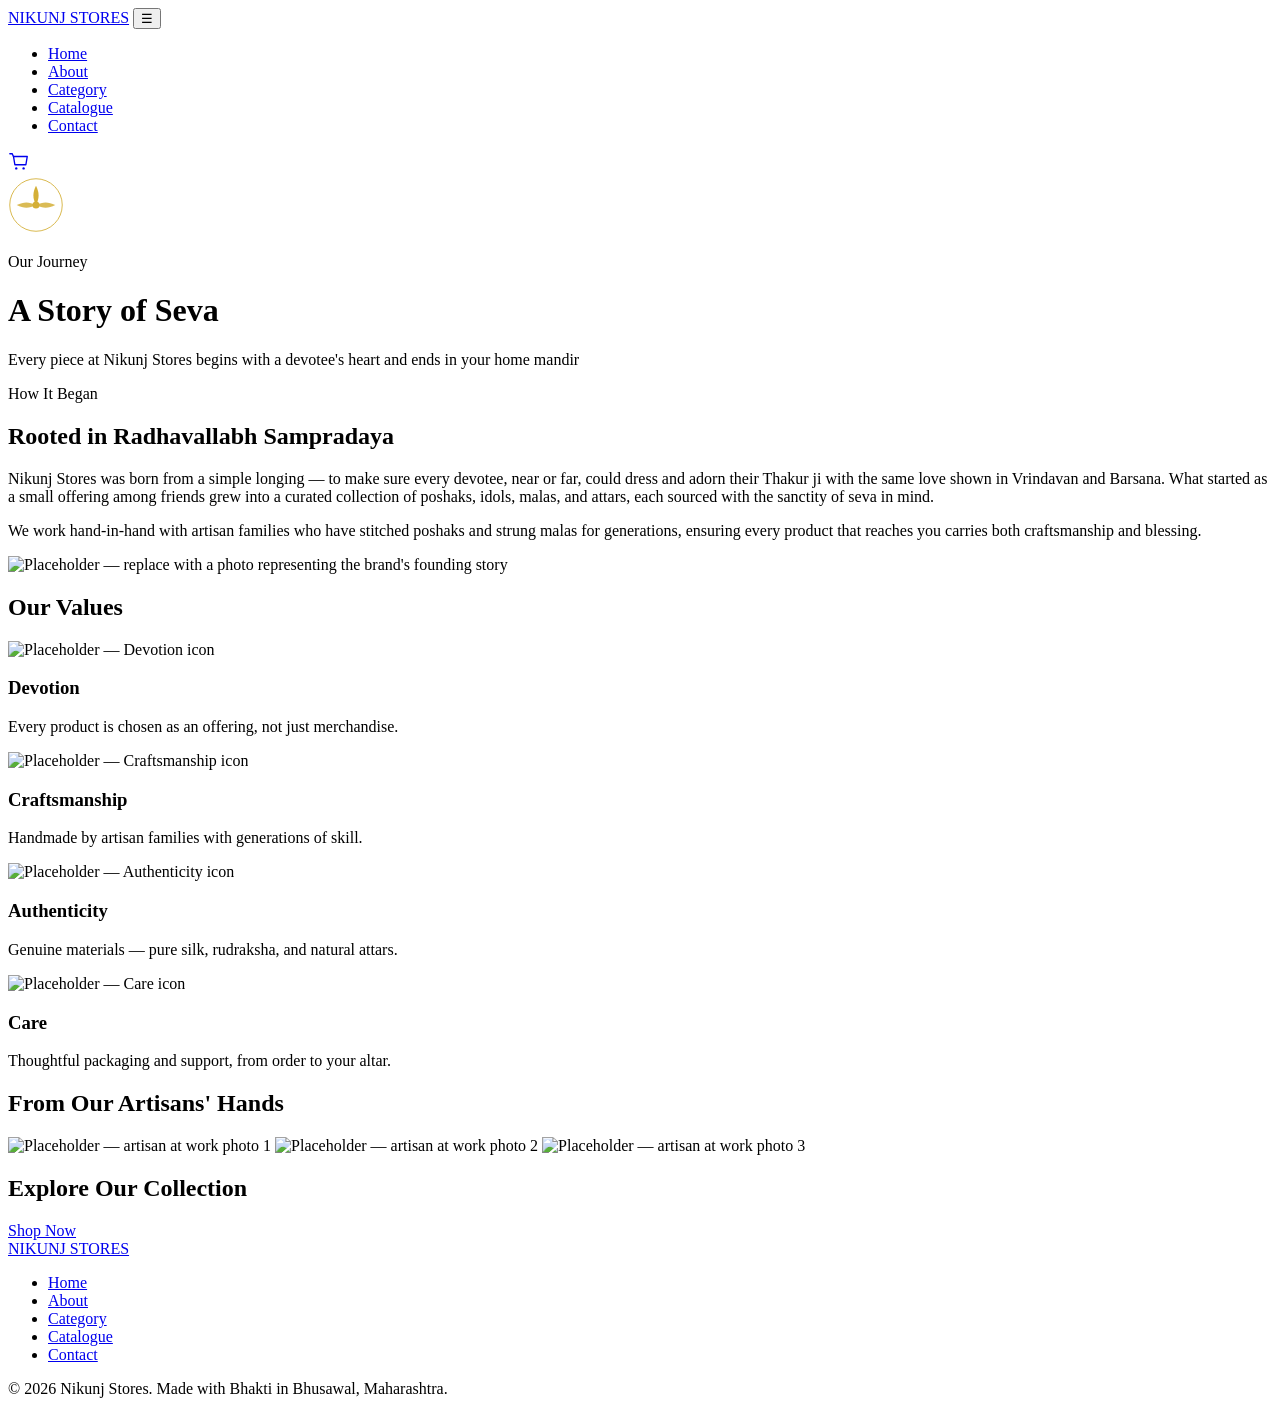
==== about.html @ 4d203ae0 "Add files via upload" ====
<!DOCTYPE html>
<html lang="en">
<head>
<meta charset="UTF-8">
<meta name="viewport" content="width=device-width, initial-scale=1.0">
<title>About Us — Nikunj Stores</title>
<meta name="description" content="The story behind Nikunj Stores — devotion, craftsmanship, and seva.">
<link rel="preconnect" href="https://fonts.googleapis.com">
<link href="https://fonts.googleapis.com/css2?family=Cinzel:wght@400;700;900&family=Cormorant+Garamond:ital,wght@0,400;0,600;1,500&family=Lora:wght@400;600&family=Poppins:wght@400;500&display=swap" rel="stylesheet">
<link rel="stylesheet" href="css/style.css">
</head>
<body>

<nav class="site-nav">
  <div class="container">
    <a href="index.html" class="logo">NIKUNJ STORES</a>
    <button class="nav-toggle" aria-label="Toggle menu" aria-expanded="false">☰</button>
    <ul class="nav-links">
      <li><a href="index.html">Home</a></li>
      <li><a href="about.html" aria-current="page">About</a></li>
      <li><a href="category.html">Category</a></li>
      <li><a href="catalogue.html">Catalogue</a></li>
      <li><a href="contact.html">Contact</a></li>
    </ul>
    <div class="nav-right">
      <a href="catalogue.html" class="nav-icon-btn" aria-label="View cart">
        <svg width="22" height="22" viewBox="0 0 24 24" fill="none" xmlns="http://www.w3.org/2000/svg">
          <path d="M6 6h15l-1.5 9h-12z" stroke="currentColor" stroke-width="1.5" stroke-linejoin="round"/>
          <path d="M6 6L4.5 3H2" stroke="currentColor" stroke-width="1.5" stroke-linecap="round"/>
          <circle cx="9" cy="19" r="1.3" fill="currentColor"/><circle cx="17" cy="19" r="1.3" fill="currentColor"/>
        </svg>
      </a>
    </div>
  </div>
</nav>

<header class="page-banner">
  <svg class="motif" width="56" height="56" viewBox="0 0 64 64" fill="none" xmlns="http://www.w3.org/2000/svg">
    <circle cx="32" cy="32" r="30" stroke="#D4AF37" stroke-width="1"/>
    <path d="M32 10c4 8 4 14 0 22c-4-8-4-14 0-22z" fill="#D4AF37"/>
    <path d="M10 32c8-4 14-4 22 0c-8 4-14 4-22 0z" fill="#D4AF37" opacity="0.85"/>
    <path d="M54 32c-8 4-14 4-22 0c8-4 14-4 22 0z" fill="#D4AF37" opacity="0.85"/>
    <circle cx="32" cy="32" r="4" fill="#D4AF37"/>
  </svg>
  <p class="eyebrow">Our Journey</p>
  <h1>A Story of Seva</h1>
  <p class="tagline">Every piece at Nikunj Stores begins with a devotee's heart and ends in your home mandir</p>
</header>

<section class="section">
  <div class="two-col">
    <div class="col-text">
      <p class="eyebrow" style="color:var(--teal); text-align:left;">How It Began</p>
      <h2>Rooted in Radhavallabh Sampradaya</h2>
      <p>Nikunj Stores was born from a simple longing — to make sure every devotee, near or far, could dress and adorn their Thakur ji with the same love shown in Vrindavan and Barsana. What started as a small offering among friends grew into a curated collection of poshaks, idols, malas, and attars, each sourced with the sanctity of seva in mind.</p>
      <p>We work hand-in-hand with artisan families who have stitched poshaks and strung malas for generations, ensuring every product that reaches you carries both craftsmanship and blessing.</p>
    </div>
    <div class="col-image">
      <img src="https://picsum.photos/seed/nikunj-story/700/600" alt="Placeholder — replace with a photo representing the brand's founding story">
    </div>
  </div>
</section>

<section class="section section-alt">
  <h2 class="section-heading">Our Values</h2>
  <div class="values-grid">
    <div class="value-item">
      <img src="https://picsum.photos/seed/value-devotion/100/100" alt="Placeholder — Devotion icon">
      <h3>Devotion</h3>
      <p>Every product is chosen as an offering, not just merchandise.</p>
    </div>
    <div class="value-item">
      <img src="https://picsum.photos/seed/value-craft/100/100" alt="Placeholder — Craftsmanship icon">
      <h3>Craftsmanship</h3>
      <p>Handmade by artisan families with generations of skill.</p>
    </div>
    <div class="value-item">
      <img src="https://picsum.photos/seed/value-authentic/100/100" alt="Placeholder — Authenticity icon">
      <h3>Authenticity</h3>
      <p>Genuine materials — pure silk, rudraksha, and natural attars.</p>
    </div>
    <div class="value-item">
      <img src="https://picsum.photos/seed/value-care/100/100" alt="Placeholder — Care icon">
      <h3>Care</h3>
      <p>Thoughtful packaging and support, from order to your altar.</p>
    </div>
  </div>
</section>

<section class="section">
  <h2 class="section-heading">From Our Artisans' Hands</h2>
  <div class="gallery-row">
    <img src="https://picsum.photos/seed/artisan-1/500/360" alt="Placeholder — artisan at work photo 1">
    <img src="https://picsum.photos/seed/artisan-2/500/360" alt="Placeholder — artisan at work photo 2">
    <img src="https://picsum.photos/seed/artisan-3/500/360" alt="Placeholder — artisan at work photo 3">
  </div>
</section>

<section class="cta-banner">
  <h2>Explore Our Collection</h2>
  <a href="catalogue.html" class="btn btn-gold">Shop Now</a>
</section>

<footer class="site-footer">
  <a href="index.html" class="logo">NIKUNJ STORES</a>
  <ul class="footer-links">
    <li><a href="index.html">Home</a></li>
    <li><a href="about.html">About</a></li>
    <li><a href="category.html">Category</a></li>
    <li><a href="catalogue.html">Catalogue</a></li>
    <li><a href="contact.html">Contact</a></li>
  </ul>
  <div class="footer-divider"></div>
  <p class="copyright">© 2026 Nikunj Stores. Made with Bhakti in Bhusawal, Maharashtra.</p>
</footer>

<script src="js/script.js"></script>
</body>
</html>
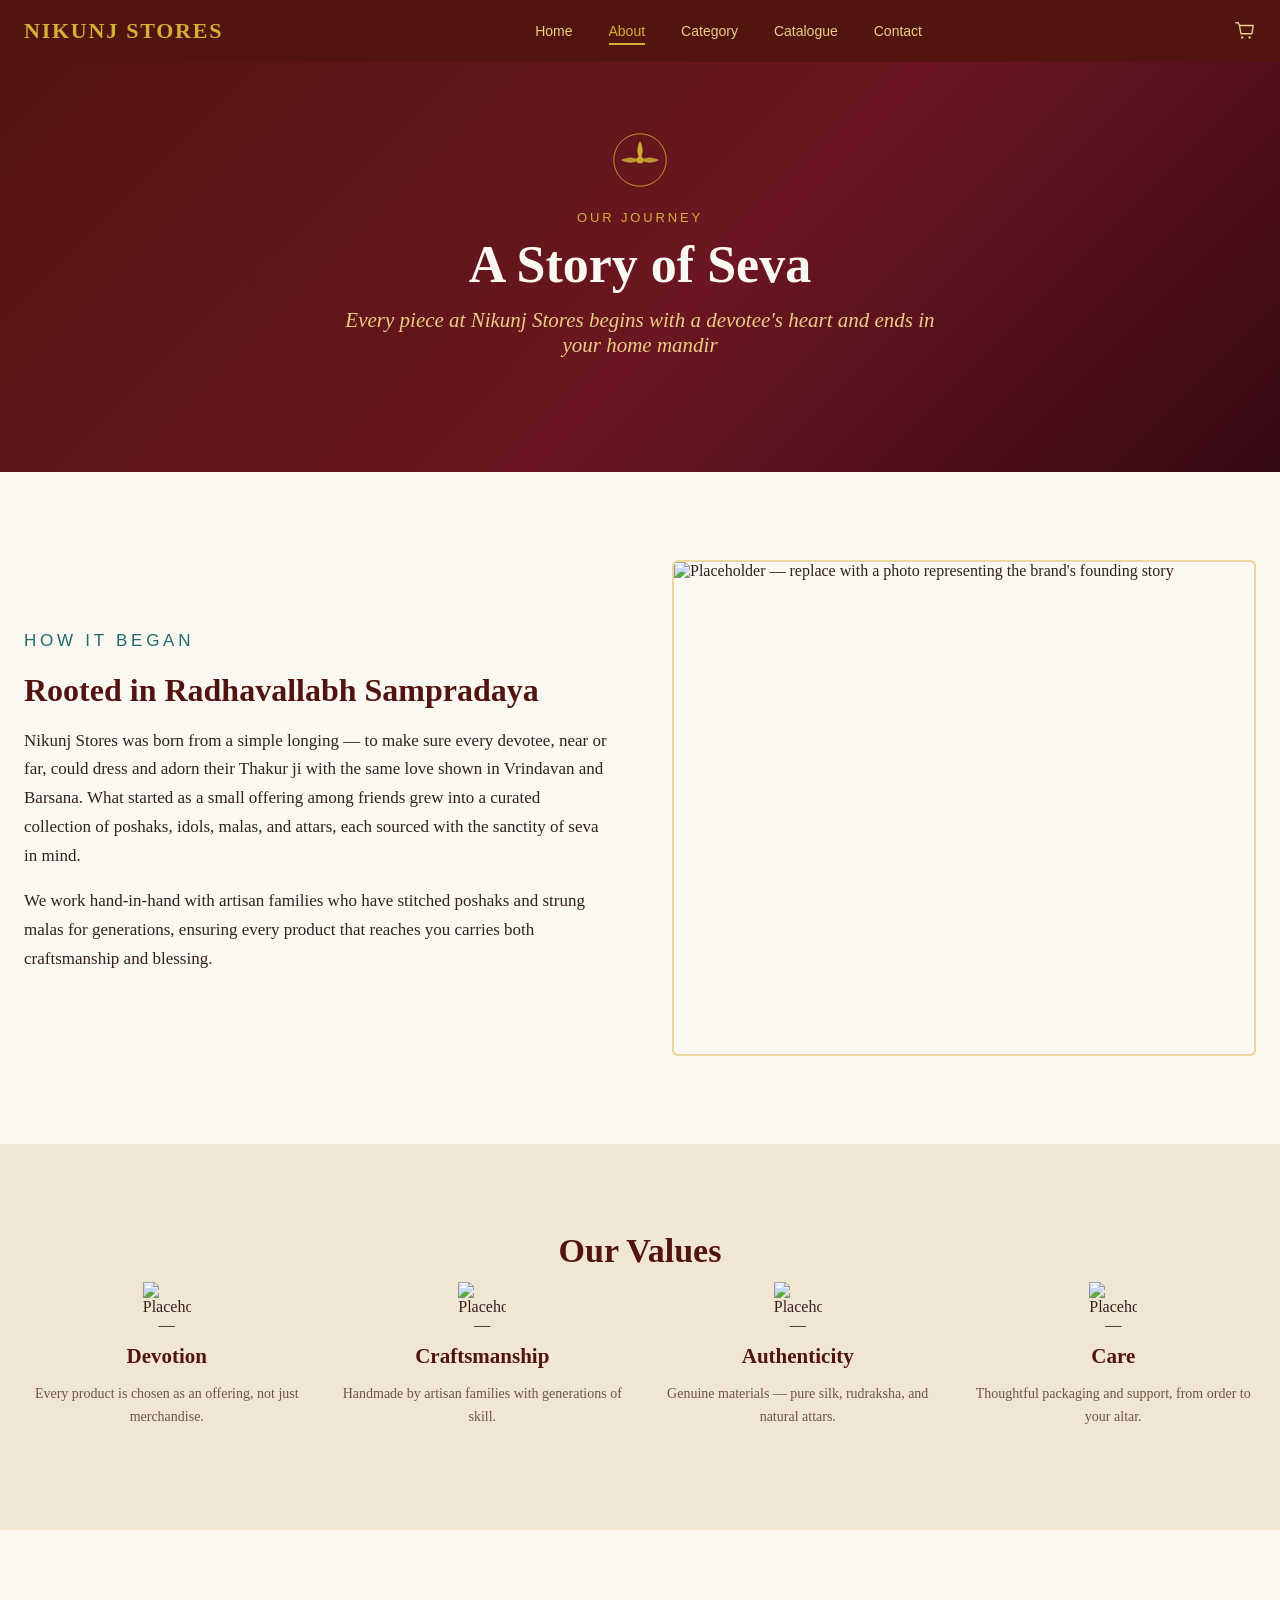
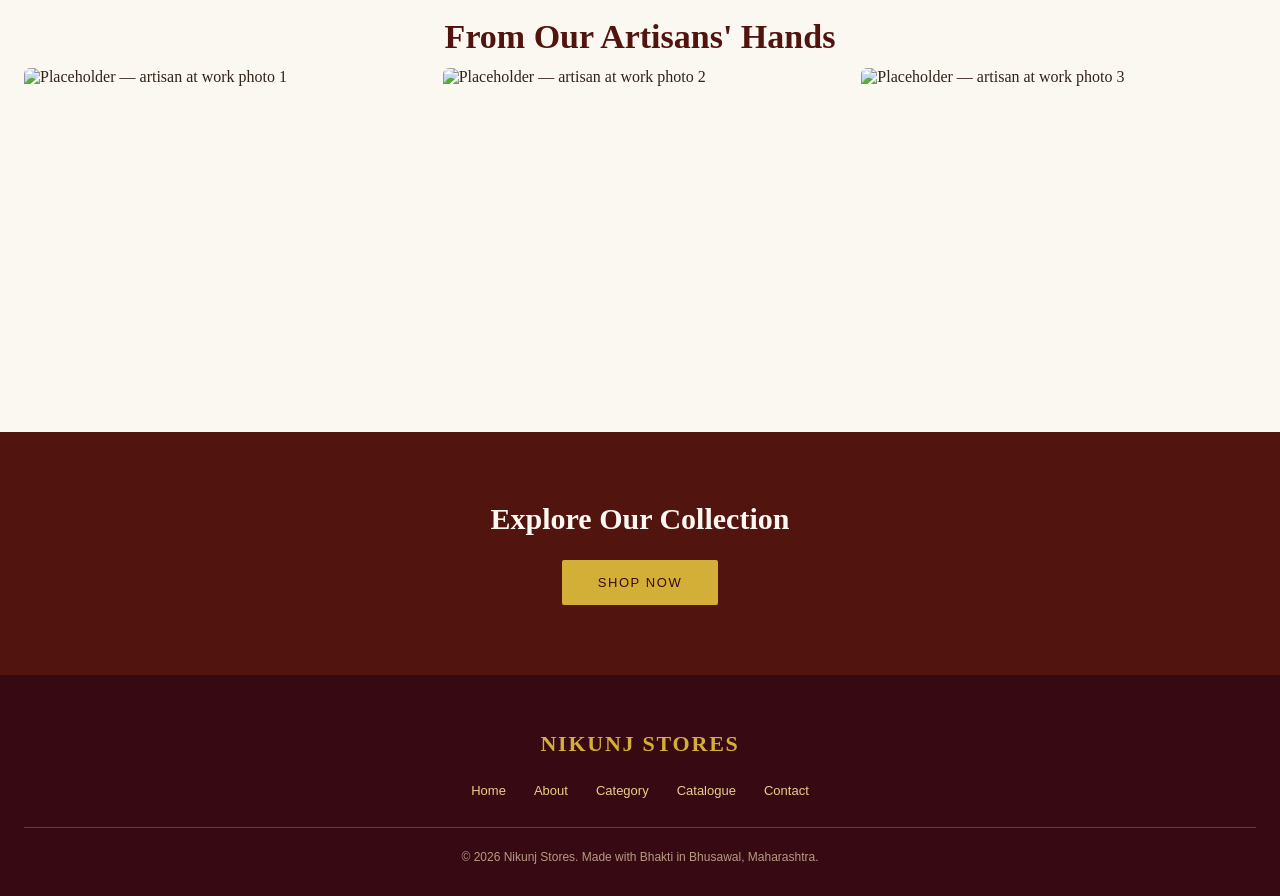
==== commit de739856: "Add files via upload" ====
--- a/about.html
+++ b/about.html
@@ -7,7 +7,7 @@
 <meta name="description" content="The story behind Nikunj Stores — devotion, craftsmanship, and seva.">
 <link rel="preconnect" href="https://fonts.googleapis.com">
 <link href="https://fonts.googleapis.com/css2?family=Cinzel:wght@400;700;900&family=Cormorant+Garamond:ital,wght@0,400;0,600;1,500&family=Lora:wght@400;600&family=Poppins:wght@400;500&display=swap" rel="stylesheet">
-<link rel="stylesheet" href="css/style.css">
+<link rel="stylesheet" href="style.css">
 </head>
 <body>
 
@@ -114,6 +114,6 @@
   <p class="copyright">© 2026 Nikunj Stores. Made with Bhakti in Bhusawal, Maharashtra.</p>
 </footer>
 
-<script src="js/script.js"></script>
+<script src="script.js"></script>
 </body>
 </html>
--- a/style.css
+++ b/style.css
@@ -0,0 +1,523 @@
+/* ==========================================================================
+   Nikunj Stores — Shared Stylesheet
+   Fonts: Cinzel (display), Cormorant Garamond (accent/italic), Lora (body),
+          Poppins (labels, nav, buttons)
+   Palette: deep maroon, temple gold, warm cream/beige, soft peacock teal
+   ========================================================================== */
+
+:root {
+  --maroon: #52140F;
+  --maroon-deep: #360913;
+  --gold: #D4AF37;
+  --gold-soft: #E8CE86;
+  --cream: #FBF8F2;
+  --beige: #F1E6D4;
+  --teal: #216B6B;
+  --text-dark: #33211A;
+  --text-muted: #6B5644;
+  --border-gold: rgba(212, 175, 55, 0.45);
+
+  --font-display: 'Cinzel', serif;
+  --font-accent: 'Cormorant Garamond', serif;
+  --font-body: 'Lora', serif;
+  --font-label: 'Poppins', sans-serif;
+
+  --max-width: 1280px;
+  --radius: 6px;
+}
+
+* { box-sizing: border-box; }
+
+html { scroll-behavior: smooth; }
+
+@media (prefers-reduced-motion: reduce) {
+  html { scroll-behavior: auto; }
+  * { animation-duration: 0.001ms !important; animation-iteration-count: 1 !important; transition-duration: 0.001ms !important; }
+}
+
+body {
+  margin: 0;
+  font-family: var(--font-body);
+  color: var(--text-dark);
+  background: var(--cream);
+  -webkit-font-smoothing: antialiased;
+}
+
+img { max-width: 100%; display: block; }
+
+a { color: inherit; text-decoration: none; }
+
+.container {
+  max-width: var(--max-width);
+  margin: 0 auto;
+  padding: 0 24px;
+}
+
+/* ---------- Buttons ---------- */
+.btn {
+  display: inline-flex;
+  align-items: center;
+  justify-content: center;
+  gap: 8px;
+  font-family: var(--font-label);
+  font-size: 13px;
+  font-weight: 500;
+  letter-spacing: 0.12em;
+  text-transform: uppercase;
+  padding: 15px 36px;
+  border-radius: 2px;
+  border: none;
+  cursor: pointer;
+  transition: transform 0.15s ease, box-shadow 0.15s ease, background 0.15s ease;
+}
+.btn:focus-visible { outline: 3px solid var(--teal); outline-offset: 2px; }
+.btn-gold { background: var(--gold); color: var(--maroon-deep); }
+.btn-gold:hover { background: var(--gold-soft); transform: translateY(-1px); }
+.btn-outline {
+  background: transparent;
+  border: 1.5px solid var(--gold);
+  color: var(--cream);
+}
+.btn-outline:hover { background: rgba(212,175,55,0.12); }
+.btn-maroon { background: var(--maroon); color: var(--gold); }
+.btn-maroon:hover { background: var(--maroon-deep); }
+.btn-block { width: 100%; }
+
+/* ---------- Navigation ---------- */
+.site-nav {
+  background: var(--maroon);
+  position: sticky;
+  top: 0;
+  z-index: 100;
+}
+.site-nav .container {
+  display: flex;
+  align-items: center;
+  justify-content: space-between;
+  padding-top: 18px;
+  padding-bottom: 18px;
+}
+.logo {
+  font-family: var(--font-display);
+  font-weight: 700;
+  font-size: 22px;
+  letter-spacing: 0.08em;
+  color: var(--gold);
+}
+.nav-links {
+  display: flex;
+  gap: 36px;
+  list-style: none;
+  margin: 0;
+  padding: 0;
+}
+.nav-links a {
+  font-family: var(--font-label);
+  font-size: 14px;
+  color: var(--gold-soft);
+  padding-bottom: 4px;
+  border-bottom: 2px solid transparent;
+  transition: color 0.15s ease, border-color 0.15s ease;
+}
+.nav-links a:hover,
+.nav-links a[aria-current="page"] {
+  color: var(--gold);
+  border-color: var(--gold);
+}
+.nav-right { display: flex; align-items: center; gap: 20px; }
+.nav-icon-btn {
+  background: none;
+  border: none;
+  cursor: pointer;
+  color: var(--gold-soft);
+  display: flex;
+}
+.nav-toggle { display: none; }
+
+@media (max-width: 860px) {
+  .nav-links { position: absolute; top: 100%; left: 0; right: 0; background: var(--maroon); flex-direction: column; padding: 12px 24px 24px; gap: 18px; display: none; }
+  .nav-links.open { display: flex; }
+  .nav-toggle { display: flex; background: none; border: none; color: var(--gold); cursor: pointer; }
+  .site-nav { position: sticky; }
+}
+
+/* ---------- Hero (used on Home + banner variant on inner pages) ---------- */
+.hero, .page-banner {
+  background: linear-gradient(135deg, var(--maroon) 0%, #6B1620 55%, var(--maroon-deep) 100%);
+  color: var(--cream);
+  text-align: center;
+  padding: 100px 24px 120px;
+}
+.page-banner { padding: 70px 24px 84px; }
+.eyebrow {
+  font-family: var(--font-label);
+  font-size: 13px;
+  letter-spacing: 0.22em;
+  color: var(--gold);
+  text-transform: uppercase;
+  margin: 18px 0 10px;
+}
+.hero h1 {
+  font-family: var(--font-display);
+  font-weight: 900;
+  font-size: clamp(38px, 6vw, 68px);
+  margin: 0 0 18px;
+  letter-spacing: 0.01em;
+}
+.page-banner h1 {
+  font-family: var(--font-display);
+  font-weight: 700;
+  font-size: clamp(32px, 5vw, 52px);
+  margin: 0 0 14px;
+}
+.hero .tagline, .page-banner .tagline {
+  font-family: var(--font-accent);
+  font-style: italic;
+  font-size: 21px;
+  max-width: 620px;
+  margin: 0 auto 30px;
+  color: var(--gold-soft);
+}
+.motif { margin: 0 auto; opacity: 0.95; }
+
+.breadcrumb {
+  font-family: var(--font-label);
+  font-size: 12px;
+  letter-spacing: 0.06em;
+  color: var(--gold-soft);
+  margin-bottom: 6px;
+}
+.breadcrumb a { color: var(--gold); }
+
+/* ---------- Section headings ---------- */
+.section { padding: 88px 24px; }
+.section-alt { background: var(--beige); }
+.section-heading {
+  font-family: var(--font-display);
+  font-weight: 700;
+  font-size: clamp(26px, 3.4vw, 34px);
+  color: var(--maroon);
+  text-align: center;
+  margin: 0 0 12px;
+}
+.section-sub {
+  font-family: var(--font-accent);
+  font-style: italic;
+  font-size: 18px;
+  color: var(--text-muted);
+  text-align: center;
+  max-width: 620px;
+  margin: 0 auto 40px;
+}
+
+/* ---------- About / two-column ---------- */
+.two-col {
+  display: grid;
+  grid-template-columns: 1fr 1fr;
+  gap: 64px;
+  align-items: center;
+  max-width: var(--max-width);
+  margin: 0 auto;
+}
+.two-col.reverse .col-image { order: 2; }
+.col-image img {
+  border-radius: var(--radius);
+  border: 2px solid var(--border-gold);
+  width: 100%;
+  height: 100%;
+  object-fit: cover;
+  aspect-ratio: 4/3.4;
+}
+.col-text .eyebrow { margin-top: 0; }
+.col-text h2 {
+  font-family: var(--font-display);
+  font-size: 32px;
+  color: var(--maroon);
+  margin: 0 0 18px;
+}
+.col-text p {
+  font-size: 17px;
+  line-height: 1.7;
+  color: var(--text-dark);
+  margin: 0 0 16px;
+}
+@media (max-width: 820px) {
+  .two-col { grid-template-columns: 1fr; gap: 32px; }
+  .two-col.reverse .col-image { order: 0; }
+}
+
+/* ---------- Category cards ---------- */
+.category-grid {
+  display: grid;
+  grid-template-columns: repeat(5, 1fr);
+  gap: 22px;
+  max-width: var(--max-width);
+  margin: 0 auto;
+}
+.category-card {
+  background: var(--cream);
+  border: 1px solid var(--border-gold);
+  border-radius: var(--radius);
+  padding: 28px 18px 22px;
+  text-align: center;
+  transition: transform 0.18s ease, box-shadow 0.18s ease;
+}
+.category-card:hover { transform: translateY(-4px); box-shadow: 0 10px 24px rgba(82,20,15,0.12); }
+.category-card img { width: 52px; height: 52px; margin: 0 auto 14px; border-radius: 50%; object-fit: cover; }
+.category-card span {
+  font-family: var(--font-accent);
+  font-size: 19px;
+  color: var(--maroon);
+}
+@media (max-width: 980px) { .category-grid { grid-template-columns: repeat(3, 1fr); } }
+@media (max-width: 620px) { .category-grid { grid-template-columns: repeat(2, 1fr); } }
+
+/* Large category tiles (Category listing page) */
+.tile-grid {
+  display: grid;
+  grid-template-columns: repeat(3, 1fr);
+  gap: 28px;
+  max-width: var(--max-width);
+  margin: 0 auto;
+}
+.category-tile {
+  position: relative;
+  border-radius: var(--radius);
+  overflow: hidden;
+  aspect-ratio: 4/3.2;
+  display: flex;
+  align-items: flex-end;
+  border: 1px solid var(--border-gold);
+}
+.category-tile img { position: absolute; inset: 0; width: 100%; height: 100%; object-fit: cover; }
+.category-tile::after {
+  content: "";
+  position: absolute; inset: 0;
+  background: linear-gradient(to top, rgba(54,9,19,0.88), rgba(54,9,19,0.05) 60%);
+}
+.tile-label { position: relative; z-index: 1; padding: 22px; color: var(--cream); }
+.tile-label .tile-name { font-family: var(--font-display); font-size: 24px; color: var(--gold-soft); display: block; }
+.tile-label .tile-count { font-family: var(--font-label); font-size: 12px; letter-spacing: 0.08em; color: var(--cream); opacity: 0.85; }
+@media (max-width: 980px) { .tile-grid { grid-template-columns: repeat(2, 1fr); } }
+@media (max-width: 620px) { .tile-grid { grid-template-columns: 1fr; } }
+
+/* ---------- Product cards / grid ---------- */
+.product-grid {
+  display: grid;
+  grid-template-columns: repeat(4, 1fr);
+  gap: 24px;
+  max-width: var(--max-width);
+  margin: 0 auto;
+}
+.product-card {
+  background: #fff;
+  border: 1px solid var(--border-gold);
+  border-radius: var(--radius);
+  overflow: hidden;
+  display: flex;
+  flex-direction: column;
+  transition: transform 0.18s ease, box-shadow 0.18s ease;
+}
+.product-card:hover { transform: translateY(-4px); box-shadow: 0 12px 28px rgba(82,20,15,0.14); }
+.product-card img { width: 100%; aspect-ratio: 4/3.3; object-fit: cover; }
+.product-card .product-info { padding: 16px 18px 20px; display: flex; flex-direction: column; gap: 8px; flex: 1; }
+.product-card .product-name { font-family: var(--font-body); font-weight: 600; font-size: 16px; }
+.product-card .product-price { font-family: var(--font-body); font-size: 17px; color: var(--teal); }
+.product-card .btn { margin-top: auto; }
+@media (max-width: 980px) { .product-grid { grid-template-columns: repeat(2, 1fr); } }
+@media (max-width: 560px) { .product-grid { grid-template-columns: 1fr; } }
+
+/* ---------- Testimonial / trust strip ---------- */
+.testimonial {
+  text-align: center;
+  max-width: 780px;
+  margin: 0 auto;
+}
+.testimonial blockquote {
+  font-family: var(--font-accent);
+  font-style: italic;
+  font-size: 24px;
+  color: var(--maroon);
+  margin: 0 0 16px;
+}
+.testimonial cite {
+  font-family: var(--font-label);
+  font-style: normal;
+  font-size: 12px;
+  letter-spacing: 0.08em;
+  color: var(--teal);
+}
+.badges {
+  display: flex;
+  justify-content: center;
+  flex-wrap: wrap;
+  gap: 40px;
+  margin-top: 34px;
+  font-family: var(--font-label);
+  font-size: 13px;
+  color: var(--text-muted);
+}
+
+/* ---------- Values (About page) ---------- */
+.values-grid {
+  display: grid;
+  grid-template-columns: repeat(4, 1fr);
+  gap: 30px;
+  max-width: var(--max-width);
+  margin: 0 auto;
+}
+.value-item { text-align: center; }
+.value-item img { width: 48px; height: 48px; margin: 0 auto 14px; }
+.value-item h3 { font-family: var(--font-accent); font-weight: 600; font-size: 21px; color: var(--maroon); margin: 0 0 8px; }
+.value-item p { font-size: 14px; color: var(--text-muted); line-height: 1.6; }
+@media (max-width: 820px) { .values-grid { grid-template-columns: repeat(2, 1fr); } }
+
+/* ---------- Gallery strip ---------- */
+.gallery-row {
+  display: grid;
+  grid-template-columns: repeat(3, 1fr);
+  gap: 24px;
+  max-width: var(--max-width);
+  margin: 0 auto;
+}
+.gallery-row img { width: 100%; aspect-ratio: 4/2.8; object-fit: cover; border-radius: var(--radius); }
+@media (max-width: 820px) { .gallery-row { grid-template-columns: 1fr; } }
+
+/* ---------- CTA banner ---------- */
+.cta-banner {
+  background: var(--maroon);
+  color: var(--cream);
+  text-align: center;
+  padding: 70px 24px;
+}
+.cta-banner h2 { font-family: var(--font-display); font-size: 30px; margin: 0 0 24px; }
+
+/* ---------- Footer ---------- */
+.site-footer {
+  background: var(--maroon-deep);
+  color: var(--cream);
+  padding: 56px 24px 32px;
+  text-align: center;
+}
+.site-footer .logo { display: inline-block; margin-bottom: 24px; }
+.footer-links { display: flex; justify-content: center; flex-wrap: wrap; gap: 28px; list-style: none; margin: 0 0 28px; padding: 0; }
+.footer-links a { font-family: var(--font-label); font-size: 13px; color: var(--gold-soft); }
+.footer-links a:hover { color: var(--gold); }
+.footer-divider { height: 1px; background: rgba(212,175,55,0.35); max-width: var(--max-width); margin: 0 auto 22px; }
+.site-footer .copyright { font-family: var(--font-label); font-size: 12px; color: #B79A82; margin: 0; }
+
+/* ---------- Catalogue page layout ---------- */
+.catalogue-layout {
+  display: grid;
+  grid-template-columns: 260px 1fr;
+  gap: 40px;
+  max-width: var(--max-width);
+  margin: 0 auto;
+  align-items: start;
+}
+.filters {
+  background: var(--cream);
+  border: 1px solid var(--border-gold);
+  border-radius: var(--radius);
+  padding: 24px;
+}
+.filters h3 { font-family: var(--font-display); font-size: 17px; color: var(--maroon); margin: 0 0 14px; }
+.filter-group { margin-bottom: 24px; }
+.filter-group label {
+  display: flex; align-items: center; gap: 8px;
+  font-family: var(--font-label); font-size: 13px; color: var(--text-dark);
+  margin-bottom: 10px; cursor: pointer;
+}
+.filter-group input[type="range"] { width: 100%; accent-color: var(--teal); }
+.sort-row {
+  display: flex; justify-content: space-between; align-items: center;
+  max-width: var(--max-width); margin: 0 auto 28px;
+  font-family: var(--font-label); font-size: 13px; color: var(--text-muted);
+}
+.sort-row select {
+  font-family: var(--font-label); font-size: 13px; padding: 8px 12px;
+  border: 1px solid var(--border-gold); border-radius: 4px; background: var(--cream); color: var(--text-dark);
+}
+.catalogue-layout .product-grid { grid-template-columns: repeat(3, 1fr); }
+@media (max-width: 980px) {
+  .catalogue-layout { grid-template-columns: 1fr; }
+  .catalogue-layout .product-grid { grid-template-columns: repeat(2, 1fr); }
+}
+@media (max-width: 560px) { .catalogue-layout .product-grid { grid-template-columns: 1fr; } }
+
+.pagination {
+  display: flex; justify-content: center; gap: 8px; margin-top: 48px;
+  font-family: var(--font-label); font-size: 14px;
+}
+.pagination a, .pagination span {
+  width: 38px; height: 38px; display: flex; align-items: center; justify-content: center;
+  border: 1px solid var(--border-gold); border-radius: 4px; color: var(--text-dark);
+}
+.pagination .active { background: var(--maroon); color: var(--gold); border-color: var(--maroon); }
+
+/* ---------- Product detail page ---------- */
+.product-detail {
+  display: grid;
+  grid-template-columns: 1fr 1fr;
+  gap: 56px;
+  max-width: var(--max-width);
+  margin: 0 auto;
+  align-items: start;
+}
+.product-gallery .main-image img { width: 100%; border-radius: var(--radius); border: 1px solid var(--border-gold); aspect-ratio: 4/3.6; object-fit: cover; }
+.thumb-row { display: flex; gap: 12px; margin-top: 14px; }
+.thumb-row img { width: 72px; height: 72px; border-radius: 4px; object-fit: cover; border: 1px solid var(--border-gold); cursor: pointer; }
+.product-info .breadcrumb { color: var(--text-muted); }
+.product-info .breadcrumb a { color: var(--maroon); }
+.product-info h1 { font-family: var(--font-display); font-size: 32px; color: var(--maroon); margin: 8px 0 10px; }
+.product-info .price { font-family: var(--font-body); font-size: 24px; color: var(--teal); margin-bottom: 18px; }
+.product-info .desc { font-size: 16px; line-height: 1.7; color: var(--text-dark); margin-bottom: 24px; }
+.qty-row { display: flex; align-items: center; gap: 16px; margin-bottom: 24px; }
+.qty-selector { display: flex; align-items: center; border: 1px solid var(--border-gold); border-radius: 4px; }
+.qty-selector button { background: none; border: none; width: 36px; height: 36px; font-size: 16px; cursor: pointer; color: var(--maroon); }
+.qty-selector span { width: 36px; text-align: center; font-family: var(--font-label); }
+.contact-icons { display: flex; gap: 14px; margin-top: 20px; }
+.contact-icons a {
+  width: 40px; height: 40px; border-radius: 50%; border: 1px solid var(--border-gold);
+  display: flex; align-items: center; justify-content: center; color: var(--maroon);
+  transition: background 0.15s ease;
+}
+.contact-icons a:hover { background: var(--beige); }
+
+.tabs { max-width: var(--max-width); margin: 70px auto 0; }
+.tab-headers { display: flex; gap: 32px; border-bottom: 1px solid var(--border-gold); margin-bottom: 24px; }
+.tab-headers button {
+  background: none; border: none; font-family: var(--font-label); font-size: 14px; letter-spacing: 0.04em;
+  padding: 0 0 14px; cursor: pointer; color: var(--text-muted); border-bottom: 2px solid transparent;
+}
+.tab-headers button.active { color: var(--maroon); border-color: var(--gold); }
+.tab-panel { display: none; font-size: 15px; line-height: 1.7; color: var(--text-dark); max-width: 780px; }
+.tab-panel.active { display: block; }
+
+@media (max-width: 820px) { .product-detail { grid-template-columns: 1fr; gap: 32px; } }
+
+/* ---------- Contact page ---------- */
+.contact-layout {
+  display: grid;
+  grid-template-columns: 1.1fr 0.9fr;
+  gap: 56px;
+  max-width: var(--max-width);
+  margin: 0 auto;
+}
+.contact-form { display: flex; flex-direction: column; gap: 18px; }
+.contact-form label { font-family: var(--font-label); font-size: 13px; color: var(--text-dark); display: flex; flex-direction: column; gap: 6px; }
+.contact-form input, .contact-form textarea {
+  font-family: var(--font-body); font-size: 15px; padding: 12px 14px;
+  border: 1px solid var(--border-gold); border-radius: 4px; background: #fff; color: var(--text-dark);
+  resize: vertical;
+}
+.contact-form input:focus, .contact-form textarea:focus { outline: 2px solid var(--teal); outline-offset: 1px; }
+.contact-info { display: flex; flex-direction: column; gap: 22px; }
+.contact-info h3 { font-family: var(--font-display); font-size: 20px; color: var(--maroon); margin: 0 0 4px; }
+.contact-info p { font-size: 15px; color: var(--text-dark); margin: 0; }
+.contact-info .map-placeholder img { border-radius: var(--radius); border: 1px solid var(--border-gold); aspect-ratio: 4/2.6; object-fit: cover; }
+@media (max-width: 820px) { .contact-layout { grid-template-columns: 1fr; gap: 36px; } }
+
+/* ---------- Utility ---------- */
+.text-center { text-align: center; }
+.mt-40 { margin-top: 40px; }
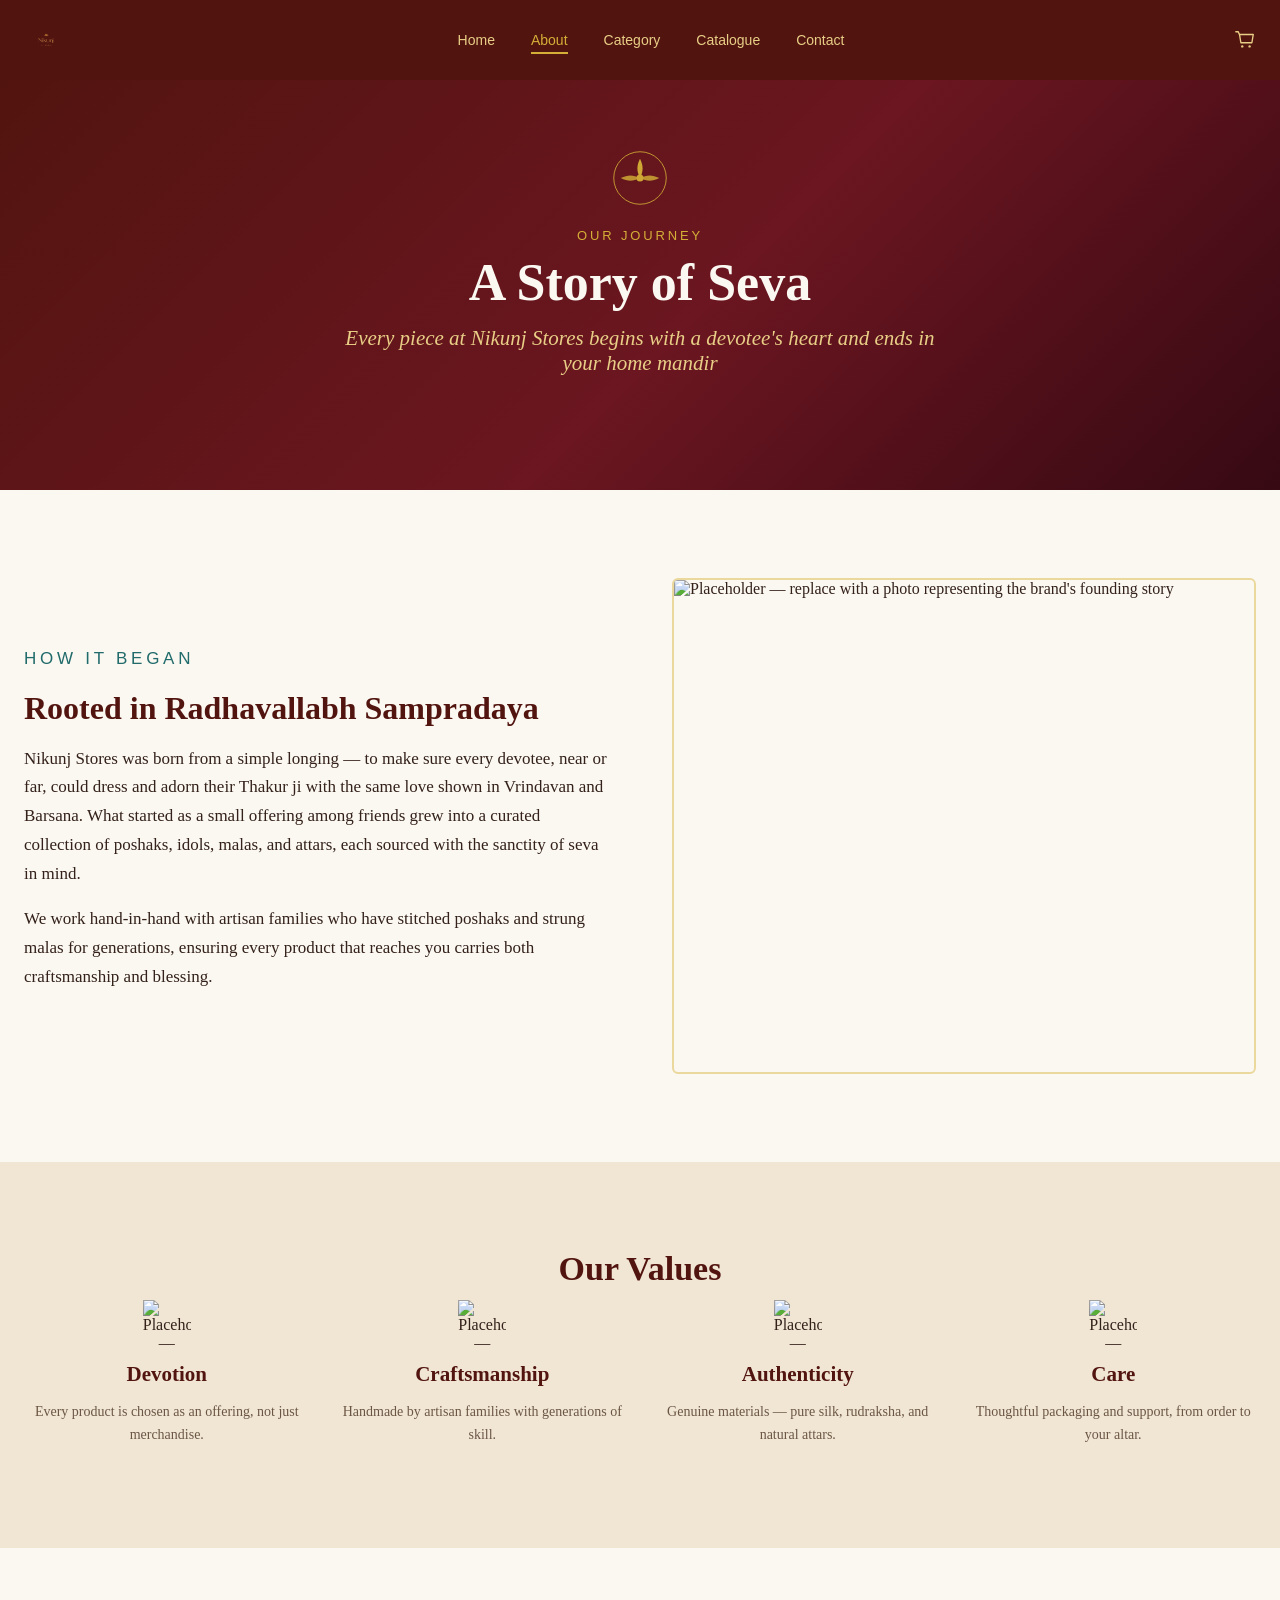
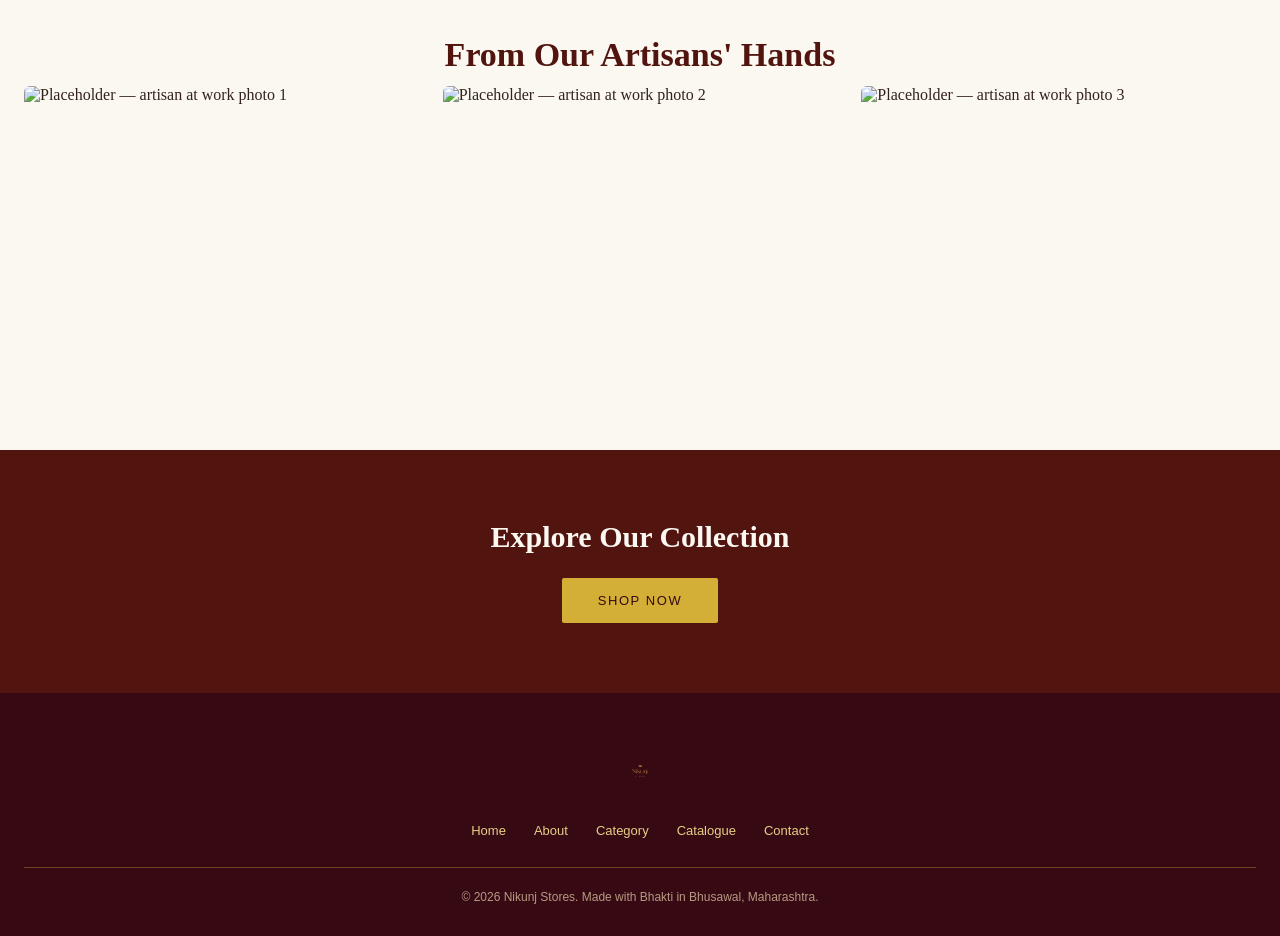
==== commit 904dd493: "Update about.html" ====
--- a/about.html
+++ b/about.html
@@ -8,12 +8,13 @@
 <link rel="preconnect" href="https://fonts.googleapis.com">
 <link href="https://fonts.googleapis.com/css2?family=Cinzel:wght@400;700;900&family=Cormorant+Garamond:ital,wght@0,400;0,600;1,500&family=Lora:wght@400;600&family=Poppins:wght@400;500&display=swap" rel="stylesheet">
 <link rel="stylesheet" href="style.css">
+<link rel="icon" type="image/png" href="logo.png">
 </head>
 <body>
 
 <nav class="site-nav">
   <div class="container">
-    <a href="index.html" class="logo">NIKUNJ STORES</a>
+    <a href="index.html" class="logo"><img src="logo.png" alt="Nikunj Stores" style="height:44px; width:auto; display:block;"></a>
     <button class="nav-toggle" aria-label="Toggle menu" aria-expanded="false">☰</button>
     <ul class="nav-links">
       <li><a href="index.html">Home</a></li>
@@ -102,7 +103,7 @@
 </section>
 
 <footer class="site-footer">
-  <a href="index.html" class="logo">NIKUNJ STORES</a>
+  <a href="index.html" class="logo"><img src="logo.png" alt="Nikunj Stores" style="height:44px; width:auto; display:block;"></a>
   <ul class="footer-links">
     <li><a href="index.html">Home</a></li>
     <li><a href="about.html">About</a></li>
